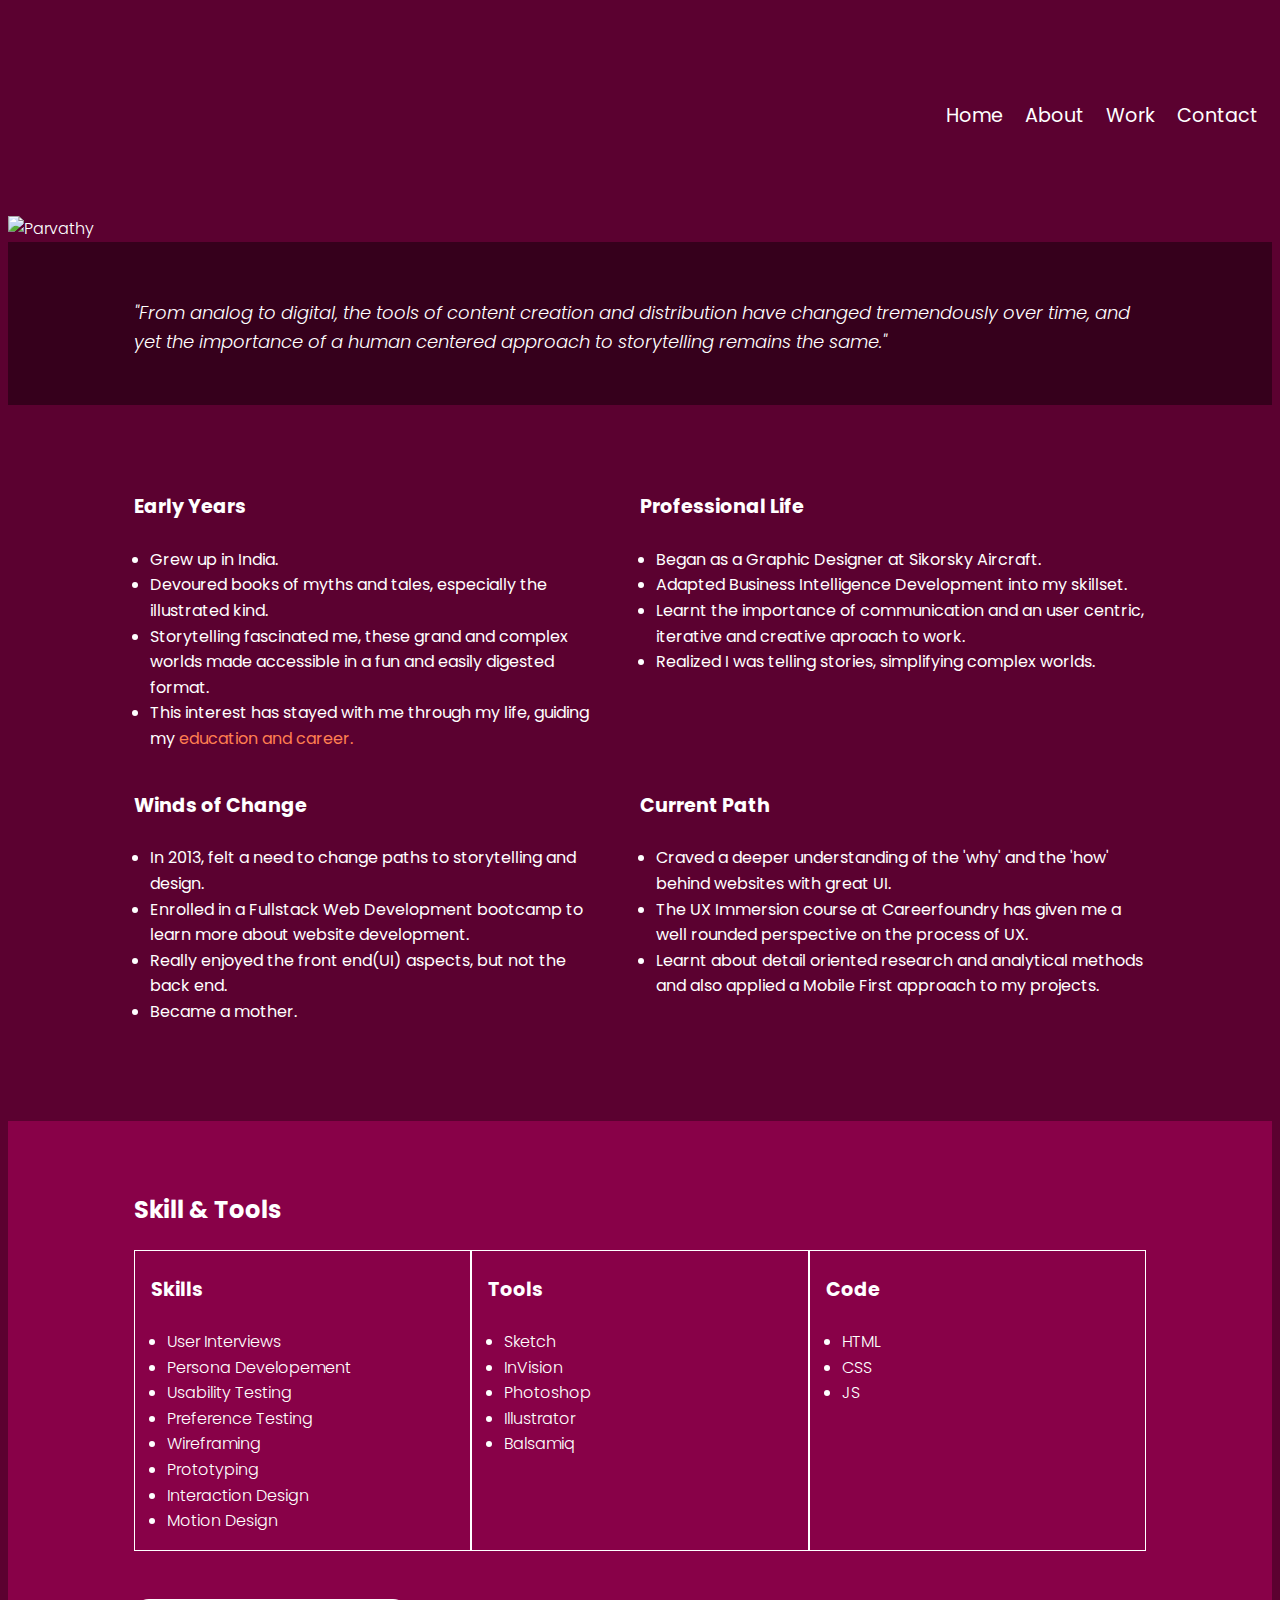
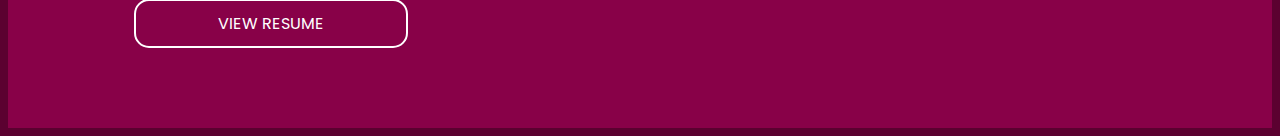
==== about.html @ 30dfe4cd "Changed font" ====
<!DOCTYPE html>
<html lang="en" dir="ltr">

<head>
    <meta charset="utf-8">
    <meta name="viewport" content="width=device-width, initial-scale=1">
    <title>Parvathy Iyer UX/UI Designer</title>
    <link rel="stylesheet" type="text/css" href="https://cdnjs.cloudflare.com/ajax/libs/normalize/8.0.0/normalize.min.css">
    <link rel="stylesheet" type="text/css" href="css/style.css">
    <link rel="shortcut icon" type="image/x-icon" href="myicon.ico" />
    <link rel="stylesheet" href="https://cdnjs.cloudflare.com/ajax/libs/font-awesome/4.7.0/css/font-awesome.min.css">
<link href="https://fonts.googleapis.com/css2?family=Poppins:ital,wght@0,300;0,400;0,700;1,300;1,400&display=swap" rel="stylesheet">
    <!--<link rel="icon" type="image/png" href="./favicon.png">-->
</head>

<body class="about">
    <!--Header-->
    <header id="about_header">
        <div class="container navbar">
            <div class="column">
                <!--<a href="index.html"><img class = "logo" src="img/logo.svg" alt="Parvathy Iyer" ></a>-->
            </div>
            <div class="column">
                <nav class="menu" id="myTopmenu">
                    <a href="index.html">Home</a>
                    <a id="about_click" href="about.html">About</a>
                    <a href="fitted.html">Work</a>
                    <a href="index.html#index_footer">Contact</a>
                    <a href="javascript:void(0);" class="icon" onclick="myFunction()">
                        <i class="fa fa-bars"></i>
                    </a>
                </nav>
            </div>
        </div>
    </header>
    <!--End Header-->
    <main>
        <div class="covers">
            <picture>
                <source srcset="img/about/profile_small.png" media="(max-width:768px)">
                <img src="img/about/profile_large.png" alt="Parvathy">
            </picture>
        </div>
        <div class="content_img">
            <div style="font-style:italic;"> <br><br>"From analog to digital, the tools of content creation and distribution have changed tremendously over time, and yet the importance of a human centered approach to storytelling remains the same."</div>
        </div>
        <section class="grid_work">
            <div class="item">
                <h4> Early Years</h4>
                <ul>
                    <li>Grew up in India.</li>
                    <li>Devoured books of myths and tales, especially the illustrated kind.</li>
                    <li>Storytelling fascinated me, these grand and complex worlds made accessible in a fun and easily digested format.</li>
                    <li>This interest has stayed with me through my life, guiding my <a href="files/Resume_Parvathy.pdf" target="_blank"><span>education and career.</span></a></li>
                </ul>
            </div>
            <!--Image-->
            <div class="item">
                <h4> Professional Life</h4>
                <ul>
                    <li>Began as a Graphic Designer at Sikorsky Aircraft.</li>
                    <li>Adapted Business Intelligence Development into my skillset.</li>
                    <li>Learnt the importance of communication and an user centric, iterative and creative aproach to work.</li>
                    <li>Realized I was telling stories, simplifying complex worlds.</li>
                </ul>
            </div>
            <div class="item">
                <h4> Winds of Change</h4>
                <ul>
                    <li>In 2013, felt a need to change paths to storytelling and design.</li>
                    <li>Enrolled in a Fullstack Web Development bootcamp to learn more about website development.</li>
                    <li>Really enjoyed the front end(UI) aspects, but not the back end.</li>
                    <li>Became a mother.</li>
                </ul>
            </div>
            <div class="item">
                <h4> Current Path</h4>
                <ul>
                    <li>Craved a deeper understanding of the 'why' and the 'how' behind websites with great UI.</li>
                    <li>The UX Immersion course at Careerfoundry has given me a well rounded perspective on the process of UX.</li>
                    <li>Learnt about detail oriented research and analytical methods and also applied a Mobile First approach to my projects.</li>
                </ul>
            </div>
        </section>
        <section id="about_skills" class="wrapper">
            <div class="container">
                <h3>Skill & Tools</h3>
                <div class="profile skills">
                    <div class="row">
                        <div>
                            <h4>Skills</h4>
                            <ul>
                                <li>User Interviews</li>
                                <li>Persona Developement</li>
                                <li>Usability Testing</li>
                                <li>Preference Testing</li>
                                <li>Wireframing</li>
                                <li>Prototyping</li>
                                <li>Interaction Design</li>
                                <li>Motion Design</li>
                            </ul>
                        </div>
                    </div>
                    <div class="row ">
                        <div>
                            <h4>Tools</h4>
                            <ul>
                                <li>Sketch</li>
                                <li>InVision</li>
                                <li>Photoshop</li>
                                <li>Illustrator</li>
                                <li>Balsamiq</li>
                            </ul>
                        </div>
                    </div>
                    <div class="row">
                        <div>
                            <h4>Code</h4>
                            <ul>
                                <li>HTML</li>
                                <li>CSS</li>
                                <li>JS</li>
                            </ul>
                        </div>
                    </div>
                </div>
                <a href="files/Resume_Parvathy.pdf" target="blank" class="button resume">View Resume</a>
            </div>
        </section>
    </main>
    <script src="https://code.jquery.com/jquery-3.5.1.js" integrity="sha256-QWo7LDvxbWT2tbbQ97B53yJnYU3WhH/C8ycbRAkjPDc=" crossorigin="anonymous"></script>
    <script src="js/main.js"></script>
</body>

</html>
---- css/style.css ----
/*Colors used
Primary color : #e62107;
Secondary color :#830F72  ;

Typography
color :#fff ;
*/

body {
    background-color: white
        /*#02305E*/
    ;
    font-family: 'Poppins', sans-serif;
    font-size: 16px;
    /* Sets the font size to 16px */
    font-weight: 300;
    /* Sets the font weight to 300 */
    line-height: 1.6;
    /* Sets the line-height to 1.6 * the font-size */
    color: #fff;
    box-sizing: border-box;
    overflow: auto;
}

.spinner {
    width: 120px;

    position: absolute;
    top: 48%;
    left: 48%;
   
}


.spinner-wrapper {
    position: fixed;
    top: 0;
    left: 0;
    right: 0;
    bottom: 0;
    /*background-color: #ff6347;*/
    z-index: 999999;
}

h1 {
    padding: 1rem;
    font-weight: 700;
    line-height: 1.4;
    font-size: 2em;
    /*margin-block-start: 0.5em;
    margin-block-end: 0.5em;
    margin-inline-start: 1px;
    margin-inline-end: 1px;*/
}

h2,
h3,
h4 {
    padding: 1rem;
    font-weight: 700;
    line-height: 1.4;
}

h2 {
    font-size: 1.8em;
    /*font-weight: 700;*/
}

h3 {
    font-size: 1.5em;
    /*font-weight: 400;*/
}

h4 {
    font-size: 1.2em;
    /*font-weight: 400;*/
}

p {
    padding-left: 1rem;
    font-size: 1em;
    font-weight: 400;
}

a {
    color: #ff7f50;
    text-decoration: none;
    /* No underlining */
}

a:visited {
    /* visited link */
    color: orange;
}

a:hover,
a:focus {
    color: #cc6540;
    text-decoration: underline;
    /* Underlining when hovering over a link */
}

a:active {
    /* selected link */
    color: #994c30;
}

img {
    width: 100%;
}

.sidenav {
    height: 100vh;
    width: 0;
    position: fixed;
    z-index: 16;
    top: 15vh;
    left: 0;
    background-color: #EB3C0C;
    overflow-x: hidden;
    transition: 0.5s;
    padding-bottom: 1rem;
    padding-top: 40px;
    opacity: 0.9;
}

.vela_sidebar {
    background-color: #02212A;
}

.menubutton {
    margin-top: 2rem;
    padding-left: 0.5rem;
    padding-right: 0.5rem;
    position: fixed;
    top: 15vh;
    /*border-radius:50%;*/

    left: 3rem;
    cursor: pointer;
    font-size: 2.5em;
    color: #02453B;
}

.menu_button {
    background-color: #F67B0B;
}

.menu_button_vela {
    background-color: #00080B;
}


.sidenav a {
    padding: 6px 6px 6px 32px;
    text-decoration: none;
    font-size: 1rem;
    color: #fff;
    display: block;
    transition: 0.3s;

}

.sidenav a:not(:first-child) {
    border-bottom: 0.1px solid #BC4206;
}

.sidenav a:hover {
    transform: translateX(10px);
}

.sidenav .closebtn {
    position: absolute;
    top: 0;
    right: 25px;
    font-size: 36px;
    margin-left: 50px;
}

#menubutton_vela {
    color: #238EB6;
}

/* user defined classes*/

/*Index*/

.wrapper {
    margin: 0 auto;
    padding: 0 0 0 0;
    width: 100%;
    height: 100vh;
}

#intro.wrapper {
    background-color: #000813;

}

.container {
    margin-top: 0;
    margin-bottom: 0;
    margin-left: auto;
    margin-right: auto;
    padding: 0 0 0 0;
    width: 80%;
    max-width: 2000px;
}

.container.navbar {
    position: fixed;
    display: flex;
    width: 100%;
    height: 15vh;
    padding-top: 0;
    background-color: #000813;
    z-index: 3;
    flex-direction: row;
    flex-wrap: wrap;
}

main {
    padding-top: 5rem;
}

#intro {
    height: 90vh;
    background-color: #000813;
    position: relative;
    display: flex;

}

.column {
    display: flex;
    flex-direction: column;

    flex: 1;
    justify-content: flex-end;
}

.menu {
    font-weight: 400;
    font-size: 1.2em;
    display: flex;
    justify-content: flex-end;
    max-width: 60%;
    overflow: hidden;
    padding-right: 1.2rem;
    padding-left: 4rem;
}

.menu a {
    padding: 1.2rem;
    color: #fff;
    align-self: flex-end;
}

.menu .icon {
    display: none;
}


.logo {
    width: 12%;
    margin-left: 10%;

    padding-top: 2rem;
}

#DESIGNER:hover {
    transform: scale(1.1, 1.1);
}

#WIFE:hover {
    transform: scale(1.1, 1.1);
}



#MOTHER:hover {
   transform: scale(1.1, 1.1);
}


#details_designer {
    position: fixed;
    bottom: 8%;
    opacity: 1;
    display: none;
    right: 0;
    width: 35%;
    font-size: 1em;
    border-radius: 10px;
    background: #00174B;
    padding: 0.5rem;
}



#details_wife {
    position: fixed;
    bottom: 25%;

    font-size: 1em;
    left: 0;
    display: none;
    width: 35%;
    border-radius: 10px;
    background: #00174B;
    padding: 0.5rem;
}

#details_mother {
    position: fixed;
    top: 22%;
    display: none;
    right: 0;
    font-size: 1em;
    width: 35%;
    border-radius: 10px;
    background: #00174B;
    padding: 0.5rem;
}

#details_designer:hover {
    transform: scale(1.1, 1.1);
}

#details_wife:hover {
    transform: scale(1.1, 1.1);
}

#details_mother:hover {
    transform: scale(1.1, 1.1);
}

/*
#illus_group{
    transform:translate(-200px,94px);
}
*/
/*.col1 {
    width:50%;
    height:100%;
    padding-top:2rem;
    position:relative;
    padding-left:2rem;
    
   
}
.story{
    position:absolute;
    bottom:6%;
}
*/
/*.col2{
    height:40%;
}

*/

.fade_in_block {
    animation: fade_in 9s linear;
}

@keyframes fade_in {
    0% {
        transform: translate(10%, 0%);
    }

    100% {
        transform: translate(0%, 0%);
    }

}

#intro.containerfull {
    overflow: hidden;

}

#intro.containerfull svg {
    padding-top: 5rem;
    height: 70%;

}


#my_illus {
    margin: 0 auto;
}

/*#intro a span,#vela_scroll a span {*/

.scrolldown span {
    position: absolute;
    bottom: 3rem;
    left: 50%;
    width: 46px;
    height: 46px;
    display: none;
    /* margin-left: -23px; */
    border: 1px solid #fff;
    border-radius: 100%;
    box-sizing: border-box;
}

/*#intro a span::after, #vela_scroll a span::after {*/

.scrolldown span::after {
    position: absolute;
    top: 50%;
    left: 50%;
    content: '';
    width: 16px;
    height: 16px;
    margin: -12px 0 0 -8px;
    border-left: 1px solid #fff;
    border-bottom: 1px solid #fff;
    -webkit-transform: rotate(-45deg);
    transform: rotate(-45deg);
    -moz-transform: rotate(-45deg);
    box-sizing: border-box;
}

a:any-link {
    -webkit-text-decoration: none;
}


.grid_work {
    margin: 0 auto;
    padding: 4rem 0 0 0;
    width: 80%;
    max-width: 2000px;
    font-size: 15px;
    font-weight: 400;
    display: flex;
    flex-wrap: wrap;
}

.grid_work p {
    padding: 0;
}

.grid_work .item:nth-child(3) ul,
.grid_work .item:nth-child(1) ul {
    padding-right: 2rem;
}

.item {
    width: 100%;
}

.item h4 {
    padding: 0 0 0 0;
    /*margin-block-start: 0.2rem;
    margin-block-end: 0.6rem;*/
}

.item p {
    padding-right: 1rem;
    padding-left: 0;
}

.grid_work>div {
    flex: 0 50%;
}

.item img {
    max-width: 100%;
    max-height: 100%;
}

/*Footer*/

.container.contact_details {
    height: 50vh;
    width: 80%;
    display: flex;

}

.contact_information {
    display: flex;
    flex-direction: column;
    justify-content: flex-start;
    flex-basis: 50%;
}

.contact_information p {
    width: 80%;
    padding: 0 0 0 0;
}

.phone,
.email,
.social {
    margin-top: 0.5rem;
}

#index_footer {
    background-color: #011531;
    margin-top: -6rem;
    padding-bottom: 4rem;
}

.footer_header {
    width: 80%;
    padding-top: 1rem;
    margin: 0 auto;
    text-align: left;
}

footer h3 {
    padding-top: 6rem;
    padding-left: 0;
}

input[type=text],
select,
textarea {
    width: 90%;
    padding: 12px;
    background: transparent;

    border: 1px solid #ccc;
    border-radius: 5px;
    margin-top: 6px;
    margin-bottom: 16px;
}

input[type=submit] {
    background: transparent;
    color: #fff;
    border-radius: 10px;
    padding: 12px 20px;
    border: 1px solid white;
    cursor: pointer;
}

input[type=submit]:hover {
    background-color: #45a049;
}

input[type=text]::placeholder {
    /* Chrome, Firefox, Opera, Safari 10.1+ */
    color: white;
    opacity: 1;
    /* Firefox */
}

input[type=text]:-ms-input-placeholder {
    /* Internet Explorer 10-11 */
    color: white;
}

input [type=text]::-ms-input-placeholder {
    /* Microsoft Edge */
    color: white;
}

input textarea::placeholder {
    /* Chrome, Firefox, Opera, Safari 10.1+ */
    color: white;
    opacity: 1;
    /* Firefox */
}

input textarea:-ms-input-placeholder {
    /* Internet Explorer 10-11 */
    color: white;
}

input textarea::-ms-input-placeholder {
    /* Microsoft Edge */
    color: white;
}

.fa {
    padding: 1rem;
    border-radius: 50%;
    border: 1.5px solid white;
    width: 18px;
    height: 18px;
    text-align: center;
    text-decoration: none;
    margin: 5px 10px 0 0;
}

.fa-github {
    color: white;
    margin: 0 auto;
}

.fa-linkedin {
    color: white;
}

.fa-behance {
    color: white;
}

.covers img {
    margin-top: 5rem;

}

#about_header.container {
    background-color: #5B0130;
}

/*Work*/

#work_header .container {
    background-color: #DD3804;
    z-index: 3;
}

body.work {
    background-color: #DD3804;
}

#work1_fitted.wrapper {
    padding-top: 10rem;
}

#work1_fitted {
    height: auto;

}

#work1_vela,
#work1_trip,
#work1_skyline {
    height: auto;
    background-color: #011217;
    padding-top: 3rem;
    padding-bottom: 5rem;
}

#case_study {
    margin: 0 auto;

    z-index: 9999;

}

#work1_trip {
    background-color: #042853;
}

.top_ul {
    padding-top: 1rem;
    padding-bottom: 1rem;
}

#work1_fitted .container {
    background-color: #DD3804;
    display: flex;
    height: 80%;
    padding-top: 0;
    padding-bottom: 3rem;
}

#work1_vela .container,
#work1_trip .container,
#work1_skyline .container {
    background-color: #011217;
    display: flex;
    height: 80%;
    /*align-self: flex-end;*/
    padding-top: 3rem;
    padding-bottom: 3rem;
}

#work1_trip .container {
    background-color: #042853;
}

.icon {
    z-index: 4;
}

.work1 .describe {
    width: 50%;
}

#work1_vela .describe {
    padding-right: 2rem;
}

#work1_trip img {
    padding-left: 2rem;
}

#work1_fitted h2,
h3,
p {
    /*margin-block-start: 0.6em;
    margin-block-end: 0.6em;*/
    padding: 0 0 0 0;
}

#vela_work_intro,
#work_intro {
    padding-top: 6rem;
    padding-bottom: 8rem;
}

.work_image {
    display: flex;
    flex-direction: column;
    justify-content: center;
    width: 50%;
}

.work_image img {
    align-content: flex-end;
}


#trip_work_header .container {
    background-color: #042853;
    width: 100%;
}

#trip {
    color: #042853;
}

#skyline_work_header .container {
    background-color: #042853;
    width: 100%;
}

#work_skyline {
    color: #D92C01;
}

/*Vela*/

#vela_work_header .container {
    background-color: #011217;
    width: 100%;
}

#vela {
    background-color: #fff;
}

#vela_process.wrapper {
    background-color: white;
    height: auto;
    padding-bottom: 7rem;
    padding-top: 8em;
}

#vela_process p,
h1,
h2 {
    padding: 0 0 0 0;
}

.work_sections.process {
    padding-top: 0;
    padding-bottom: 0;
}

.row {
    border: 0.5px solid #fff;
    padding-left: 1rem;
    background-color: #176987;
    color: #fff;
}

#phase1 {
    margin-top: 3rem;
}

ul {
    padding-left: 1rem;
}

/*Fitted*/

#fitted_work_header .container {
    background-color: #EB560C;
    width: 100%;
}

body.portfolio {
    background-color: #EB560C;
    font-size:24px;
}
#vela .menu a{
    font-size:18px;
}
.portfolio_header {
    padding-top: 40px;

}
#fitted .menu a{
    font-size:18px;
}
#fitted .dropbtn,#vela .dropbtn{
     font-size:18px;

}

#fitted .dropdown, #vela .dropdown{
   padding-bottom: 0.9rem;
     
}
.frame {
width:50%;
margin:0 auto;
}


.portfolio .frame h1 {
    color:#00873D;
    padding-top:4rem;
    padding-bottom:2rem;
    margin-left:auto;
    margin-right:auto;
}

#vela .frame h1{
   color:#0C71AC; 
}

.frame iframe{
    margin-left:5rem;
  

}

.containerfull {
    background-color: white;
}

/*.containerfull h3,*/
.containerfull p {
    padding: 2rem;

}

.containerfull p:nth-child(1) {
    padding-bottom: 0.5rem;

}

.containerfull p:nth-child(2) {
    padding-top: 0;
}

.work_sections {
    width: 60%;
    margin: 0 auto;
    padding-top: 1rem;
    padding-bottom: 1rem;
}

.work_sections iframe{

height:600px;
}

.work_sections img {
    padding-top: 2rem;
}

.work_sections p,
h2,
h3,
h4 {
    padding: 0 0 0 0;
}

.work_sections .describe p {
    padding-top: 1rem;
}

#logo_vela h3 {
    padding-top: 1rem;
}

.modalbox img {
    width: 30%;
    margin-right: 1rem;
    margin-top: 2rem;
    padding-top: 0;
    border-radius: 10px;
    border: 1px solid #EB560C;
    -webkit-transition: .3s ease-in-out;
    transition: .3s ease-in-out;
}

#vela .modalbox img {
    border: 1px solid #035D7D;
}

.modalbox.one img {
    width: 45%;
    margin-right: 1rem;
}

.modalbox.two img {
    width: 45%;
    margin-right: 1rem;
}

.modalbox.four img {
    width: 23%;
    margin-right: 0.5rem;
}

.modalbox img:hover {
    -webkit-transform: scale(1.1);
    /*Safari & Chrome*/
    transform: scale(1.1);
    /*W3C*/
    -moz-transform: scale(1.1);
    /*Firefox*/
}

#wireframe .modalbox img {
    margin-bottom: 0;
}

/*.dark{
    background-color: #202020;
    color:#fff;
    height:100%;
    padding-bottom:5rem; 
}*/

.light {
    background-color: white;
    height: 100%;
}

#vela .light {
    color: #0C71AC;
}

#fitted .light {
    color: #A92201;
}

.work h2,
.work h3,
.work h4 {
    color: #fff;
}

#fitted h2,
#fitted h3,
#fitted h4 {
    color: #00873D;
}

#vela h3,
#vela h4 {
    color: #238EB6;
}

#vela h2 {
    color: #03506D;
}

#gestures img,
#wireframe img,
#high_fidelity img {
    margin-bottom: 5rem;
}

#gestures img {
    margin-top: 2rem;
}

#interactions {
    display: flex;
    flex-direction: row;
}

#interactions div {
    margin-right: 0.5rem;
}

#interactions div:last-child {
    margin-right: 0;
}

.my_video {
    background-color: white;
    padding: 0 0 0 0;
    margin: 4rem auto;
}

#animation {
    padding-bottom: 3rem;
}

#vela .skills h3 {
    color: #fff;
}

/*About*/

body.about {
    background-color: #5B0130;
}

#about_header .container {
    background-color: #5B0130;
    width: 100%;
}

.profile {
    display: flex;
    overflow: hidden;
}

.content_img {
    font-size: 12px;
    width: 100%;
    background: #36001C;
}

.content_img div {
    width: 80%;
    margin: 0 auto;
    bottom: 20%;
    left: 0;
    color: white;
    padding-bottom: 3rem;
    font-size: 16px;
}

.row {
    flex: 50%;
}

#about_skills .row {
    background: transparent;
}

.skills {
    justify-content: space-around;
}

.profile_pic img {
    width: auto;
}

#about_story.wrapper,
#about_main.wrapper {
    height: auto;
}

#about_skills.wrapper {
    background-color: #880148;
    height: auto;
}

#about_skills .container {
    margin-top: 5rem;
    padding-top: 3rem;
    padding-bottom: 5rem;
}

#about_story p,
h1,
h2,
#about_main p,
h1,
h2,
#about_skills p,
h1,
h2 {
    padding: 0 0 0 0;
}

.portfolio .wrapper {
    padding-bottom: 3rem;
    padding-top: 2rem;
    border-bottom: 0.5px dashed gray;
}

.portfolio h1 {
    font-size: 2em;
}

.portfolio h2 {
    font-size: 1.5em;
}

.portfolio h3 {
    font-size: 1.2em;
}

.portfolio h4 {
    font-size: 1em;
}

a.button {
    background-color: transparent;
    color: #fff;
    border: 2px solid white;
    display: inline-block;
    width: 250px;
    border-radius: 15px;
    margin-top: 3rem;
    padding: 10px;
    font-size: 1em;
    font-weight: 400;
    text-align: center;
    text-decoration: none;
    text-transform: uppercase;
}

a.button.resume:visited {
    background: linear-gradient(to bottom, #ff6699 0%, #ff3399 100%);
    color: #fff;
    font-weight: 700;
}

.about a:visited {
    color: #FB5B7D;
}

#home a:visited {
    color: #3B87F8;
}

.work a:visited {
    color: #F6C00B;
}

#vela a:visited {
    color: #81C1FF;
}

.improv .top_ul {
    padding-bottom: 0;
}

#vela h4,
#sol h4 {
    padding-top: 2rem;
}

#sol img {
    padding-top: 0;
}

a.button.resume:hover,
a.button.resume:focus {
    background-color: #EC1D49;
    text-decoration: none;
    color: #fff;
}

a.button.resume:active {
    background-color: #36001C;
}

a.button.learn_fitted:visited {
    background-color: #A51F03;
    color: #F6C00B;
    font-weight: 700;
}

a.button.learn_fitted:hover,
a.button.learn_fitted:focus {
    background-color: #F43710;
    text-decoration: none;
    color: #fff;
}

a.button.learn_fitted:active {
    background-color: #A92201;
    color: #fff;
}

a.button.learn_vela:visited {
    background: linear-gradient(to bottom, #0EB5F4 0%, #036C93 100%);
    color: #036C93;
    font-weight: 700;
}

a.button.learn_vela:hover,
a.button.learn_vela:focus {
    background-color: #0EB5F4;
    text-decoration: none;
    color: #fff;
}

a.button.learn_vela:active {
    background-color: #036C93;
    color: #fff;
}

a.button.portfolio_fitted {
    border: 2px solid #F43710;
    color: #A92201;
}



.side {
    margin-left: -1.2rem;
    width: 150px;
    margin-top: 1.2rem;
    font-size: 0.8em;
}

a.button.portfolio_fitted.double {

    width: 300px;
    margin-left: 3rem;
    border-color: #00873D;


}

a.button.portfolio_vela.double {

    width: 300px;
    margin-left: 3rem;
    border-color: #55D6EF;


}

a.button.portfolio_fitted:visited {
    background: linear-gradient(to bottom, #F43710 0%, #A92201 100%);
    color: #F6C00B;
    font-weight: 700;
}

a.button.portfolio_fitted:hover,
a.button.learn_fitted:focus {
    background-color: #F43710;
    text-decoration: none;
    color: #fff;
}

a.button.portfolio_fitted:active {
    background-color: #A92201;
    color: #fff;
}

a.button.portfolio_vela {
    border: 2px solid #036C93;
    color: #0EB5F4;
}

a.button.portfolio_vela:visited {
    background: linear-gradient(to bottom, #0EB5F4 0%, #036C93 100%);
    color: #4F9BF5;
    font-weight: 700;
}

a.button.portfolio_vela:hover,
a.button.learn_vela:focus {
    background-color: #0EB5F4;
    text-decoration: none;
    color: #fff;
}

a.button.portfolio_vela:active {
    background-color: #036C93;
    color: #fff;
}

.menu a:hover {
    opacity: 0.9;
}

/* The container <div> - needed to position the dropdown content */

.dropdown {
    /*position: relative;
  display: inline-block;*/
    padding-bottom: 1.2rem;
    align-self: flex-end;
}

.dropbtn {
    background: transparent;
    color: #fff;
    border: none;
    padding-left: 1.2rem;
    padding-right: 1.2rem;
}

/* Dropdown Content (Hidden by Default) */

.dropdown-content {
    display: none;
    position: absolute;
    background-color: #E94005;
    border-radius: 5px;
    font-size: 0.9em;
    width: 225px;
    box-shadow: 0px 8px 16px 0px rgba(0, 0, 0, 0.2);
    z-index: 1;
}

.vela_submenu {
    background-color: #012F6F;
}

/* Links inside the dropdown */

.dropdown-content a {
    color: #fff;
    padding: 1.2rem;
    text-decoration: none;
    display: block;
    border-bottom: 0.5px solid gray;
}

/* Change color of dropdown links on hover */

.dropdown-content a:hover {
    background-color: #F59C45;
}

.dropdown-content.vela_submenu a:hover {
    background-color: #1B7DF3;
}

/* Show the dropdown menu on hover */

.dropdown:hover .dropdown-content {
    display: block;
}

/*Change the background color of the dropdown button when the dropdown content is shown*/

.dropdown:visited .dropbtn {
    color: orange;
}

.dropdown:hover .dropbtn {
    color: orange;
}

#vela .dropdown:hover .dropbtn {
    color: #086DF8;
}

.clouds {
    transform: translateY(10%);

    -webkit-transform: translateY(10%);
    -o-transform: translateY(10%);
    -ms-transform: translateY(10%);

}





@media screen and (min-width: 1800px) {
    .containerfull {
        padding-top: 2rem;
    }

    /*#intro.containerfull svg{
       padding-top:7rem;
    }*/

    .container {
        margin-top: 0;
        margin-bottom: 0;
        margin-left: auto;
        margin-right: auto;
        padding: 0 0 0 0;
        width: 100%;
        max-width: 3000px;
    }


    #intro .container {
        width: 80%;

    }

    body {
        font-size: 18px;
    }

    .content_img div {
        font-size: 1.8em;
    }

    .grid_work {
        font-size: 1em;
        padding-bottom: 3rem;
    }

    .contact_information p {
        padding-left: 0;
    }

    .fa {
        width: 24px;
        height: 24px;
    }

    footer {
        font-size: 1em;
    }

    .covers img {
        margin-top: 7rem;

    }

    .dropdown-content {
        width: 300px;
        text-align: left;
    }

    .sidenav a {
        font-size: 18px;
        padding-top: 0.5rem;
        padding-bottom: 0.5rem;
    }

    #about_skills.wrapper {
        width: 100%;
    }

    #about_skills .container {
        width: 80%;
        margin: 0 auto;
    }

    a.button {
        width: 300px;
    }

    #work1_fitted .container,
    #work1_vela .container,
    #work1_trip .container,
    #work1_skyline .container {
        width: 80%;
        height: 80%;
        margin: 0 auto;
        padding-top: 6rem;
    }

    #work1_fitted .container {
        padding-top: 0rem;
        padding-bottom: 8rem;
    }

    #fitted_anim,
    #vela_anim,
    #trip_anim,
    #skyline_anim {
        width: 49.8%;
        height: 85%;
        display: inline-block;
    }

    #fitted_anim,
    #trip_anim {
        margin-left: 0.1rem;
    }

    #index_footer {
        margin-top: 0;
    }


}

@media screen and (max-width: 1440px) {
    body {
        font-size: 16px;
    }

    #intro.containerfull svg {
        padding-top: 8rem;
    }

    #intro .container {
        height: 85vh;
        background-color: #000813;
        position: relative;
        display: flex;
        flex-flow: column wrap;
    }

    #work1_fitted.wrapper {
        padding-top: 14rem;
    }

    .container.navbar {
        height: 15vh;
    }

    .scrolldown span {
        bottom: 8rem;
    }

    .describe h1 {
        position: relative;
    }

    .col1 p {
        position: relative;
        bottom: 0;
    }

    .navbar .column:nth-child(2) {
        padding-right: 0;
    }

    .grid_work {
        height: auto;
        font-size: 1em;
    }

    .content_img div {
        font-size: 1.5em;
    }

    .grid_work img {
        padding-top: 0;
    }


    .wrapper {
        height: auto;
    }

    .menu {
        font-weight: 400;
        font-size: 1.2em;
        display: flex;
        max-width: 100%;
    }

    .covers img {
        margin-top: 8rem;

    }

    .menu a {
        padding: 0.7rem;
    }

    .container.contact_details {
        height: 50vh;
        width: 80%;
        display: flex;
        justify-content: flex-start;
        overflow: hidden;
    }

    .contact_information {
        display: flex;
        flex-direction: column;
        justify-content: flex-start;
        flex-basis: 50%;
    }

    .contact_information p {
        width: 80%;
        padding: 0 0 0 0;
    }

    .phone,
    .email,
    .social {
        margin-top: 0.5rem;
    }

    #index_footer {
        background-color: #011531;
        margin-top: -6rem;
        padding-bottom: 4rem;
    }

    .footer_header {
        width: 80%;
        padding-top: 4rem;
        margin: 0 auto;
        text-align: left;
    }

    footer h3 {
        padding-top: 6rem;
        padding-left: 0;
    }

    input[type=text],
    select,
    textarea {
        width: 90%;
        padding: 12px;
        background: transparent;
        border: 1px solid #ccc;
        border-radius: 5px;
        margin-top: 6px;
        margin-bottom: 16px;
    }

    input[type=submit] {
        background: transparent;
        color: #fff;
        border-radius: 10px;
        padding: 12px 20px;
        border: 1px solid white;
        cursor: pointer;
    }

    input[type=submit]:hover {
        background-color: #45a049;
    }

    input[type=text]::placeholder {
        /* Chrome, Firefox, Opera, Safari 10.1+ */
        color: white;
        opacity: 0.3;
        /* Firefox */
    }

    input[type=text]:-ms-input-placeholder {
        /* Internet Explorer 10-11 */
        color: white;
    }

    input [type=text]::-ms-input-placeholder {
        /* Microsoft Edge */
        color: white;
    }

    input textarea::placeholder {
        /* Chrome, Firefox, Opera, Safari 10.1+ */
        color: white;
        opacity: 1;
        /* Firefox */
    }

    input textarea:-ms-input-placeholder {
        /* Internet Explorer 10-11 */
        color: white;
    }

    input textarea::-ms-input-placeholder {
        /* Microsoft Edge */
        color: white;
    }

    .work_sections {
        padding-top: 2rem;
    }

    /*h1{
        font-size:2em;
    }
    h2{
        font-size:1.7em;
    }
    h3{
        font-size:1.3em;
    }
    h4{
        font-size:1.1em;
    }*/
    #work1_fitted .container {
        display: flex;
    }

    #work1_fitted .describe,
    #work1_vela .describe {
        padding-right: 2rem;
        width: 50%;
    }

    #work1_fitted h2,
    h3,
    p,
    h4,
    a {
        /*margin-block-start: 1em;
        margin-block-end: 1em;*/
    }

    .my_video {
        width: 720px;
        height: 500px;
    }

    .portfolio .wrapper {
        padding-bottom: 2rem;
        padding-top: 6rem;
    }

    .dropdown {
        padding-bottom: 0.7rem;
    }

    .work_sections {
        width: 75%;
    }
}

@media screen and (max-width: 1024px) {
    body {
        font-size: 16px;
    }



    .logo {
        width: 12%;
        margin-left: 20%;

        margin-bottom: -3rem;
    }

    #intro.containerfull svg {
        padding: 7rem;
        padding-top: 10rem;
    }

    .my_video {
        width: 800px;
        height: 580px;
    }

    .content_img div {
        font-size: 18px;
    }

    .covers img {
        margin-top: 10rem;

    }

    .grid_work .item:nth-child(2) p,
    .grid_work .item:nth-child(4) p {
        padding-right: 0;
    }

    #intro.wrapper {
        padding-bottom: 4rem;
    }

    .work_sections {
        width: 70%;
        padding-top: 1rem;
    }

    .frame {
width:45%;
margin:0 auto;
}


.portfolio .frame h1 {
   
    margin-left:0.7rem;
   
}
/*
#vela .frame h1{
   color:#0C71AC; 
}
*/
.frame iframe{
    margin-left:0;
  

}

    .scrolldown span {
        opacity: 0;
    }


    .portfolio_header {
        padding-top: 180px;
    }

    .portfolio h1 {
        font-size: 1.8em;
    }

    .portfolio h2 {
        font-size: 1.5em;
    }

    .portfolio h3 {
        font-size: 1.2em;
    }

    .sidenav {
        padding-top: 30px;
    }

    .sidenav a {
        font-size: 1.1em;
        padding: 0 0 0 32px;
    }



    .sidenav .closebtn {

        right: 15px;
        font-size: 36px;
        margin-left: 15px;
    }

    .portfolio .wrapper {
        padding-bottom: 2rem;
        padding-top: 2rem;
    }

    #vela_work_intro,
    #work_intro {
        padding-bottom: 4rem;
        padding-top: 3rem;
    }

    #vela_process.wrapper {
        padding-bottom: 6em;
        padding-top: 5em;
    }

    .col1.story h1 {
        font-size: 1.8em;
    }

    .dropdown {
        padding-bottom: 0.70rem;
    }

    .dropdown-content {
        width: 175px;
        text-align: left;
    }

    footer {
        font-size: 16px;
    }
}

@media screen and (max-width: 768px) {
    #intro {
        padding-top: 4rem;
        margin-top: 0;
    }

    a.button.portfolio_fitted.double {

        width: 250px;
        margin-left: 0;



    }

    a.button.portfolio_vela.double {

        width: 200px;
        margin-left: 0;



    }

    #intro .container {
        height: auto;
        display: block;
    }

    .col1 {
        width: auto;
    }

    .logo {
        width: 14%;
        margin-left: 20%;

        margin-bottom: -2rem;
    }



    .sidenav {
        padding-top: 20px;
    }

    .sidenav a {
        font-size: 1em;
        padding: 0 0 0 32px;
    }

    .sidenav .closebtn,
    .sidenav.vela_sidebar.closebtn {
        top: -2rem;
        right: 15px;
        font-size: 28px;
        margin-left: 15px;
    }

    .grid_work {
        display: block;
    }


    .grid_work>div {
        flex: none;
    }

    .container.navbar {
        height: 15vh;
    }

    .navbar .column:nth-child(2) {
        padding-right: 2rem;
    }

    .column {
        justify-content: flex-end;
    }

    #work1_fitted .container,
    #work1_vela .container,
    #work1_trip .container,
    #work1_skyline .container {
        display: block;
    }

    #work1_trip img,
    #work1_skyline img {
        padding-top: 6rem;
    }

    .container.contact_details {
        display: block;
        height: auto;
        padding-bottom: 5rem;
    }

    .contact_information {
        display: block;
    }

    .contact_form {
        padding: 0;
        margin-top: 1rem;
    }

    .contact_information>p {
        width: auto;
    }

    .grid_work {
        font-size: 16px;
    }

    .work_image {
        display: block;
        width: auto;
    }

    #work1_fitted .describe,
    #work1_vela .describe {
        padding-right: 0;
        width: 100%;
    }

    .modalbox img {
        width: 28%;
        margin-right: 1rem;
        margin-top: 2rem;
    }

    .modalbox.one img {
        width: 70%;
        margin-right: 1rem;
    }

    .modalbox.two img {
        width: 40%;
        margin-right: 1rem;
    }

    .modalbox.four img {
        width: 22%;
        margin-right: 0.5rem;
    }

    .menubutton {
        font-size: 1.3em;

    }

    #intro.containerfull svg {
        padding-top: 2rem;
        padding-left: 6rem;
        padding-right: 6rem;
    }
}

@media screen and (max-width: 500px) {
    body {
        font-size: 11px;
        font-weight: 400;
    }

    main {
        padding-top: 5rem;
    }


    .covers img {
        margin-top: 8rem;

    }

    .logo {


        margin-bottom: -1.3rem;
    }

    #intro {
        padding-top: 0;
        height: 50vh;
    }

    #intro.containerfull svg {
        padding-top: 2rem;
        padding-left: 5rem;
        padding-right: 5rem;
    }


    .menu,
    .menu1 {
        font-weight: 400;
        font-size: 1.2em;
        display: flex;
        max-width: 100%;
    }

    .menu a,
    .menu1 a {
        display: none;
    }

    .menu a.icon,
    .menu1 a.icon {
        float: right;
        display: block;
    }

    #details_designer {

        bottom: 45%;


        width: 60%;


    }

    .containerfull p {
        padding: 0.5rem;
    }

    #details_wife {

        bottom: 40%;



        width: 50%;

    }

    #details_mother {

        top: 15%;


        width: 50%;

    }

    .dropbtn {
        display: none;
        padding-left: 0.3rem;
        padding-right: 0.3rem;
    }

    footer h3 {
        padding-top: 2rem;
    }

    /* The "responsive" class is added to the menu with JavaScript when the user clicks on the icon. This class makes the menu look good on small screens
    (display the links vertically instead of horizontally) */
    .menu.responsive,
    .menu1.responsive {
        position: relative;
    }

    .menu.responsive a,
    .menu1.responsive a {
        float: none;
        display: block;
        padding-top: 0.7rem;
        padding-right: 0.3rem;
        padding-bottom: 0.7rem;
        padding-left: 0.3rem;
        text-align: right;
    }

    .menu.responsive .dropbtn,
    .menu1.responsive .dropbtn {
        float: none;
        display: block;
    }

    .fa {
        padding: 0.5rem;
        border-radius: 50%;
        border: 1px solid white;
        width: 20px;
        height: 20px;
        margin: 2px 5px 0 0;
    }

    .fa-bars {
        border: none;
        margin: 0;
        padding: 0;
    }

    .about img {
        margin-top: 0;
        padding-top: 3rem;
    }

    .containerfull {
        margin-top: -2em;
    }

    .container.navbar {
        height: 12vh;
    }

    .describe h1 {
        font-size: 1.8em;
    }

    #about_skills .container {
        margin-top: 1rem;
        padding-top: 1rem;
        padding-bottom: 2rem;
    }

    .portfolio_header {
        padding-top: 100px;
    }

    #about_skills h3,
    #about_skills h4 {
        padding-top: 1rem;
        padding-bottom: 1rem;
        /*margin-block-start: 0;
        margin-block-end: 0;*/
    }

    .profile.skills {
        font-size: 12px;
    }

    .profile {
        display: block;
    }

    .row {
        padding-left: 0.2rem;
    }

    .row li {
        list-style: none;
    }

    #about_skills h4 {
        padding-left: 1rem;
        padding-bottom: 0;
    }

    .portfolio .wrapper {
        padding-bottom: 1rem;
        padding-top: 0;
    }

    #work1_fitted h2,
    h3,
    p,
    h4,
    a {
        /*margin-block-start: 0.5rem;
        margin-block-end: 0.5rem;*/
    }

    #work_intro {
        padding-top: 2rem;
        padding-bottom: 2rem;
    }

    .work_sections {
        width: 80%;
        padding-bottom: 0.5rem;
    }

    #work_intro p {
        padding-top: 0;
    }

    .sidenav .closebtn {
        top: 0.1rem;
        right: 15px;
        font-size: 20px;
        margin-left: 15px;
    }

    #work1_fitted {
        padding-bottom: 2rem;
    }

    #work1_fitted.wrapper {
        padding-top: 3rem;
    }

    #work1_vela {
        padding-top: 0;
        padding-bottom: 2rem;
    }

    #work1_fitted .describe,
    #work1_vela .describe,
    #work1_trip .describe,
    #work1_skyline .describe {
        padding-right: 0;
        width: auto;
    }

    #work1_trip img,
    #work1_skyline img {
        padding-left: 0;
        padding-top: 3rem;
    }

    .my_video {
        width: 300px;
        height: 200px;
    }

    .grid_work {
        font-size: 12px;
        padding-bottom: 2rem;
    }

    .portfolio h2,
    #work1_fitted h2,
    #work1_vela h2 {
        font-size: 1.6em;
    }

    .portfolio h3,
    #work1_fitted h3,
    #work1_vela h3 {
        font-size: 1.2em;
    }



    .content_img div {
        font-size: 12px;
    }

    .menubutton {
        margin-top: 0rem;
        top: 13vh;
        left: 0.3rem;
        font-size: 2em;
    }

    .sidenav {
        top: 12vh;
    }

    .sidenav a {
        padding-left: 15px;
        padding-bottom: 0.4rem;
    }

    .modalbox img {
        width: 100%;
        margin-right: 1rem;
        margin-top: 2rem;
        border-radius: 6px;
    }

    .modalbox.one img {
        width: 100%;
        margin-right: 1rem;
    }

    .modalbox.two img {
        width: 100%;
        margin-right: 1rem;
    }

    .modalbox.four img {
        width: 100%;
        margin-right: 0.5rem;
    }

    a.button {
        border: 1px solid white;
        display: inline-block;
        border-radius: 8px;
        width: 120px;
        margin-top: 1rem;
        padding: 5px;
        font-size: 0.9em;
        font-weight: 400;
    }

    #interactions {
        display: block;
        text-align: center;
    }

    #interactions img {
        width: 50%;
        margin: auto;
    }

    #about_skills a.button {
        margin-top: 2rem;
    }

    .dropdown {
        padding-bottom: 0.82rem;
    }

    .menu {
        overflow: visible;
        padding-right: 0.2rem;
    }

    .dropdown-content {
        width: 120px;
    }

    .scrolldown {
        opacity: 0;
    }

    footer {
        font-size: 11px;
    }


    .col3 {
        display: none;

    }

    /*.col3 img{
        padding-top:1rem;
        width:200px;
        margin-left:20%;
    }*/


}

@media screen and (max-width: 320px) {
    .menu a {
        font-size: 0.8em;
    }
}

@keyframes gradientfill {
    0% {
        background-position: 0% 50%;
    }

    50% {
        background-position: 100% 50%;
    }

    100% {
        background-position: 0% 50%;
    }
}

.animate_test {
    animation: meditate_move 10s linear;
    animation-delay: 0.4s;
    animation-iteration-count: 1;
}

@keyframes meditate_move {
    0% {
        transform: translate(73px, 480px);
    }

    2% {
        transform: translate(73px, 380px);
    }

    20% {
        transform: translate(73px, 280px);
    }

    100% {
        transform: translate(73px, -100px);
    }
}

.fitted_logo_anim {
    animation: text_move 0.4s ease;
}

@keyframes text_move {
    0% {
        transform: translate(554px, 762px);
    }

    10% {
        transform: translate(554px, 762px);
    }

    60% {
        transform: translate(554px, 790px);
    }

    100% {
        transform: translate(554px, 750px);
    }
}

.star {
    animation: glow 1s ease infinite;
}

.star_fast {
    animation: glow 0.7s ease infinite;
}

@keyframes glow {
    0% {
        fill: #fff;
    }

    50% {
        fill: orange;
    }

    100% {
        fill: none;
    }
}

/*.surf{
    animation:  surfer_horizontal_move 10s linear ;
}

@keyframes surfer_horizontal_move {
  0% {transform: translate(0px,455px);}
  50%{transform: translate(600px,455px);}
  100% {transform: translate(1024px,455px);}
}*/

.wave_anim {
    animation-name: wave_move;
    animation-duration: 4s;
    animation-delay: 0ms;
    /* add this */
    animation-timing-function: linear;
    animation-iteration-count: 10;
}

@keyframes wave_move {
    0% {
        transform: translate(-420px, 760px);
    }

    50% {
        transform: translate(-420px, 800px);
    }

    100% {
        transform: translate(-420px, 760px);
    }
}

.surfboard_anim {
    animation-name: board_flap
        /*, board_flap;*/
    ;
    animation-duration: 4s
        /*, 4s*/
    ;
    animation-delay: 0ms;
    /*, 10s; /* add this */
    animation-timing-function: linear
        /*, linear*/
    ;
    animation-iteration-count: infinite
        /* 4, infinite*/
    ;
}

@keyframes board_flap {
    0% {
        transform: translate(103px, 214px);
    }

    50% {
        transform: translate(110px, 225px);
    }

    100% {
        transform: translate(103px, 214px);
    }
}

.surfer_anim {
    animation-name: surfer_bob
        /*, board_flap;*/
    ;
    animation-duration: 4s
        /*, 4s*/
    ;
    animation-delay: 0ms;
    /*, 10s; /* add this */
    animation-timing-function: linear
        /*, linear*/
    ;
    animation-iteration-count: infinite
        /* 4, infinite*/
    ;
}

@keyframes surfer_bob {
    0% {
        transform: translate(28px, 119px);
    }

    50% {
        transform: translate(28px, 130px);
    }

    100% {
        transform: translate(28px, 119px);
    }
}

.day_to_night_anim {
    animation: day_to_night 25s linear;
}

@keyframes day_to_night {
    0% {
        fill: #0154C4;
    }

    80% {
        fill: #000812;
    }

    100% {
        fill: #000812;
    }
}

.faniuel1,
.sanfran {
    fill: #0154C4;
}

.faniuel1_anim {
    animation: change_color 25s linear;
}

.sanfran_anim {
    animation: change_color 25s linear;
}

@keyframes change_color {
    0% {
        fill: #0154C4;
    }

    30% {
        fill: #003A89;
    }

    100% {
        fill: #042854;
    }
}

.rising_anim {
    animation: fade_in 25s linear;
}

@keyframes fade_in {
    0% {
        transform: translate(220px, 900px);
        opacity: 0;
    }

    80% {
        transform: translate(220px, 298px);
        opacity: 1;
    }

    100% {
        transform: translate(220px, 298px);
        opacity: 1;
    }
}

.buildings_anim {
    animation: glow-in 25s linear;
}

@keyframes glow_in {
    0% {
        opacity: 0.1;
    }

    90% {
        opacity: 0.1;
    }

    92% {
        opacity: 1;
    }

    100% {
        opacity: 1;
    }
}

.hide_anim {
    animation: hide_item linear;
}

.pop_anim {
    animation: pop 1s linear;
}

@keyframes pop {
    0% {
        opacity: 0;
    }

    100% {
        opacity: 1;
    }
}

@keyframes hide_item {
    0% {
        opacity: 0;
    }

    100% {
        opacity: 0;
    }
}
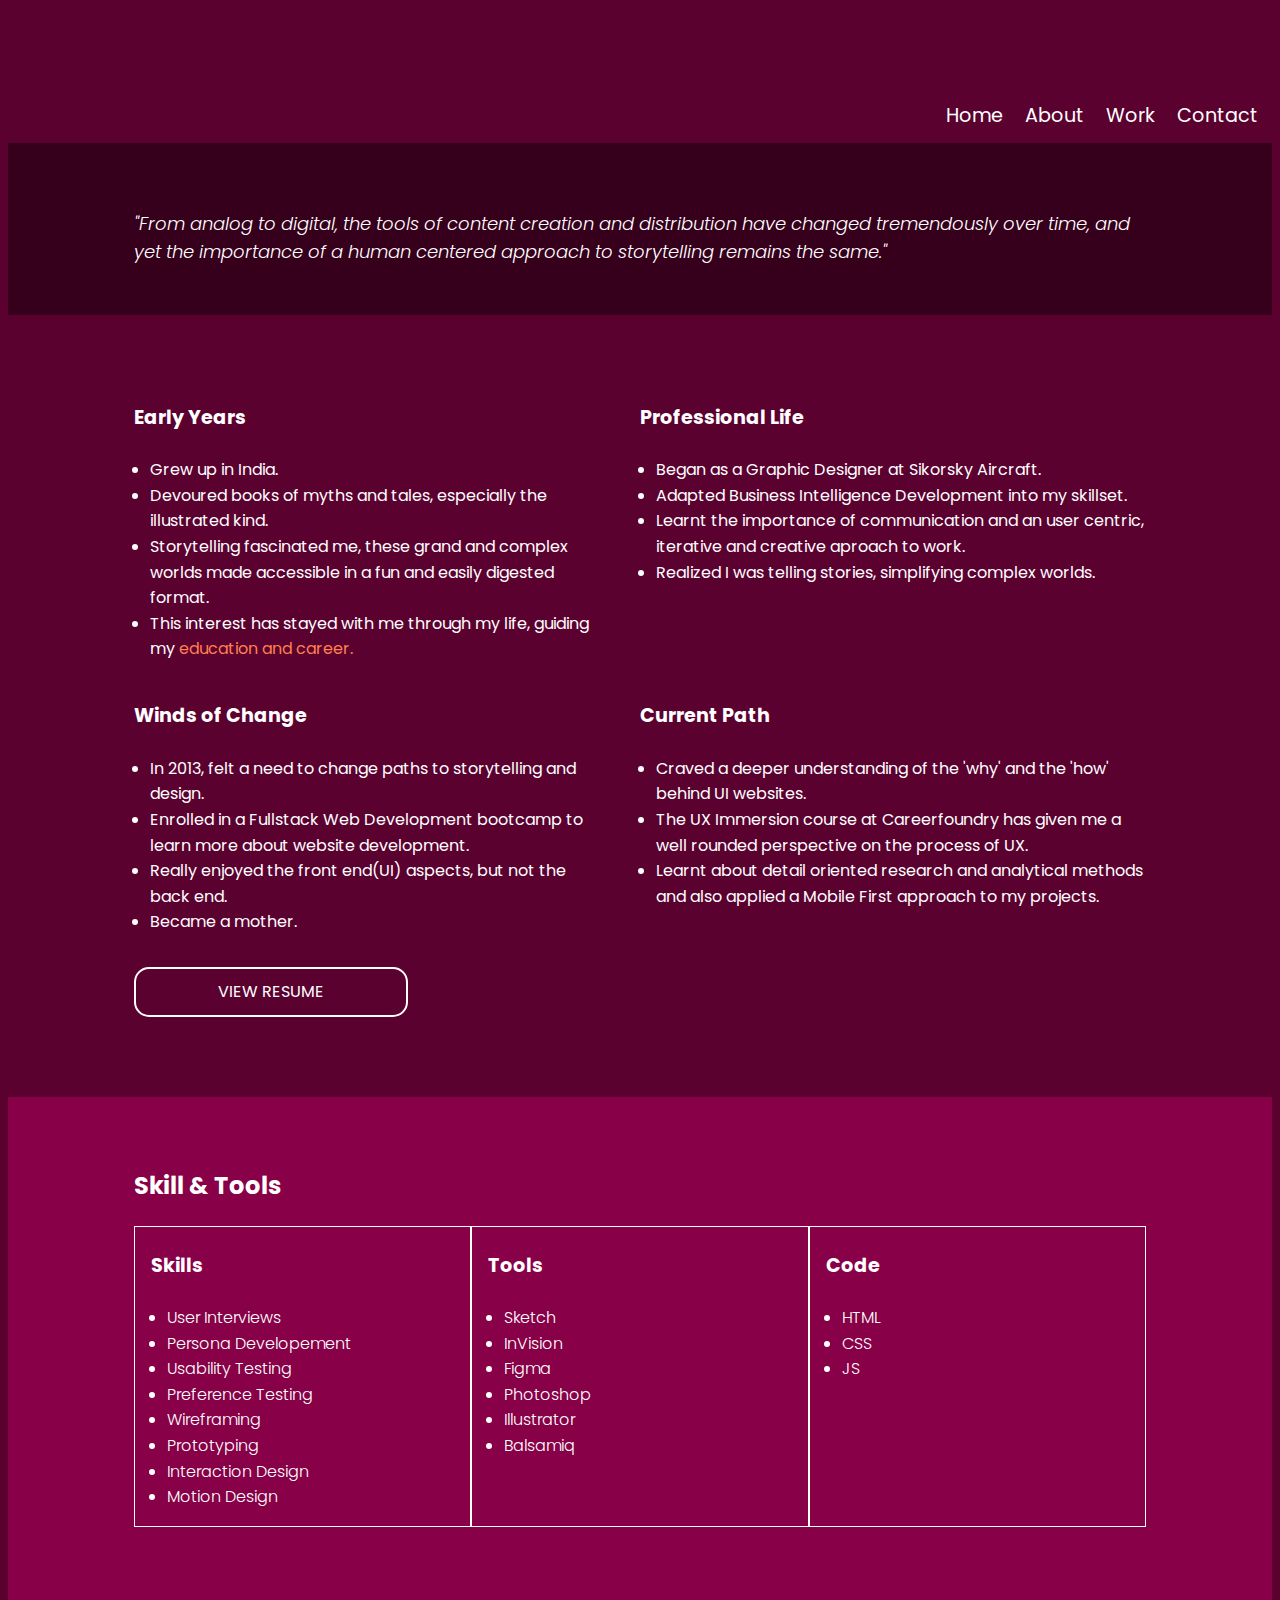
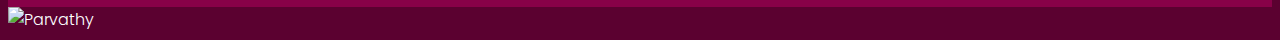
==== commit 0ef5dc38: "changed about page" ====
--- a/about.html
+++ b/about.html
@@ -35,12 +35,7 @@
     </header>
     <!--End Header-->
     <main>
-        <div class="covers">
-            <picture>
-                <source srcset="img/about/profile_small.png" media="(max-width:768px)">
-                <img src="img/about/profile_large.png" alt="Parvathy">
-            </picture>
-        </div>
+       
         <div class="content_img">
             <div style="font-style:italic;"> <br><br>"From analog to digital, the tools of content creation and distribution have changed tremendously over time, and yet the importance of a human centered approach to storytelling remains the same."</div>
         </div>
@@ -76,11 +71,12 @@
             <div class="item">
                 <h4> Current Path</h4>
                 <ul>
-                    <li>Craved a deeper understanding of the 'why' and the 'how' behind websites with great UI.</li>
+                    <li>Craved a deeper understanding of the 'why' and the 'how' behind UI websites.</li>
                     <li>The UX Immersion course at Careerfoundry has given me a well rounded perspective on the process of UX.</li>
                     <li>Learnt about detail oriented research and analytical methods and also applied a Mobile First approach to my projects.</li>
                 </ul>
             </div>
+             <a href="files/Resume_Parvathy.pdf" target="blank" class="button resume">View Resume</a>
         </section>
         <section id="about_skills" class="wrapper">
             <div class="container">
@@ -107,6 +103,7 @@
                             <ul>
                                 <li>Sketch</li>
                                 <li>InVision</li>
+                                <li>Figma</li>
                                 <li>Photoshop</li>
                                 <li>Illustrator</li>
                                 <li>Balsamiq</li>
@@ -124,9 +121,15 @@
                         </div>
                     </div>
                 </div>
-                <a href="files/Resume_Parvathy.pdf" target="blank" class="button resume">View Resume</a>
+               
             </div>
         </section>
+         <div class="covers">
+            <picture>
+                <source srcset="img/about/profile_small.png" media="(max-width:768px)">
+                <img src="img/about/profile_large.png" alt="Parvathy">
+            </picture>
+        </div>
     </main>
     <script src="https://code.jquery.com/jquery-3.5.1.js" integrity="sha256-QWo7LDvxbWT2tbbQ97B53yJnYU3WhH/C8ycbRAkjPDc=" crossorigin="anonymous"></script>
     <script src="js/main.js"></script>
--- a/css/style.css
+++ b/css/style.css
@@ -224,7 +224,7 @@
 }
 
 #intro {
-    height: 90vh;
+    height: 85vh;
     background-color: #000813;
     position: relative;
     display: flex;
@@ -602,10 +602,6 @@
     color: white;
 }
 
-.covers img {
-    margin-top: 5rem;
-
-}
 
 #about_header.container {
     background-color: #5B0130;
@@ -1036,6 +1032,7 @@
     bottom: 20%;
     left: 0;
     color: white;
+    padding-top:4rem;
     padding-bottom: 3rem;
     font-size: 16px;
 }
@@ -1156,7 +1153,9 @@
 #sol img {
     padding-top: 0;
 }
-
+a.button.resume{
+    margin-top: 1rem;
+}
 a.button.resume:hover,
 a.button.resume:focus {
     background-color: #EC1D49;
@@ -1398,12 +1397,13 @@
     }
 
     .content_img div {
-        font-size: 1.8em;
+        font-size: 1.5em;
     }
 
     .grid_work {
         font-size: 1em;
         padding-bottom: 3rem;
+        padding-top:1.5rem;
     }
 
     .contact_information p {
@@ -1419,10 +1419,7 @@
         font-size: 1em;
     }
 
-    .covers img {
-        margin-top: 7rem;
-
-    }
+   
 
     .dropdown-content {
         width: 300px;
@@ -1490,11 +1487,14 @@
     }
 
     #intro.containerfull svg {
-        padding-top: 8rem;
+      padding-top:8rem;
+      padding-right: 8rem;
+      padding-left: 8rem;
+      padding-bottom: 3rem;
     }
 
     #intro .container {
-        height: 85vh;
+        height: 70vh;
         background-color: #000813;
         position: relative;
         display: flex;
@@ -1551,11 +1551,7 @@
         max-width: 100%;
     }
 
-    .covers img {
-        margin-top: 8rem;
-
-    }
-
+    
     .menu a {
         padding: 0.7rem;
     }
@@ -1735,7 +1731,9 @@
         padding: 7rem;
         padding-top: 10rem;
     }
-
+    #intro .container{
+        height:auto;
+    }
     .my_video {
         width: 800px;
         height: 580px;
@@ -1745,10 +1743,7 @@
         font-size: 18px;
     }
 
-    .covers img {
-        margin-top: 10rem;
-
-    }
+   
 
     .grid_work .item:nth-child(2) p,
     .grid_work .item:nth-child(4) p {
@@ -2029,10 +2024,7 @@
     }
 
 
-    .covers img {
-        margin-top: 8rem;
-
-    }
+   
 
     .logo {
 
@@ -2155,7 +2147,7 @@
 
     .about img {
         margin-top: 0;
-        padding-top: 3rem;
+        padding-top: 1rem;
     }
 
     .containerfull {
